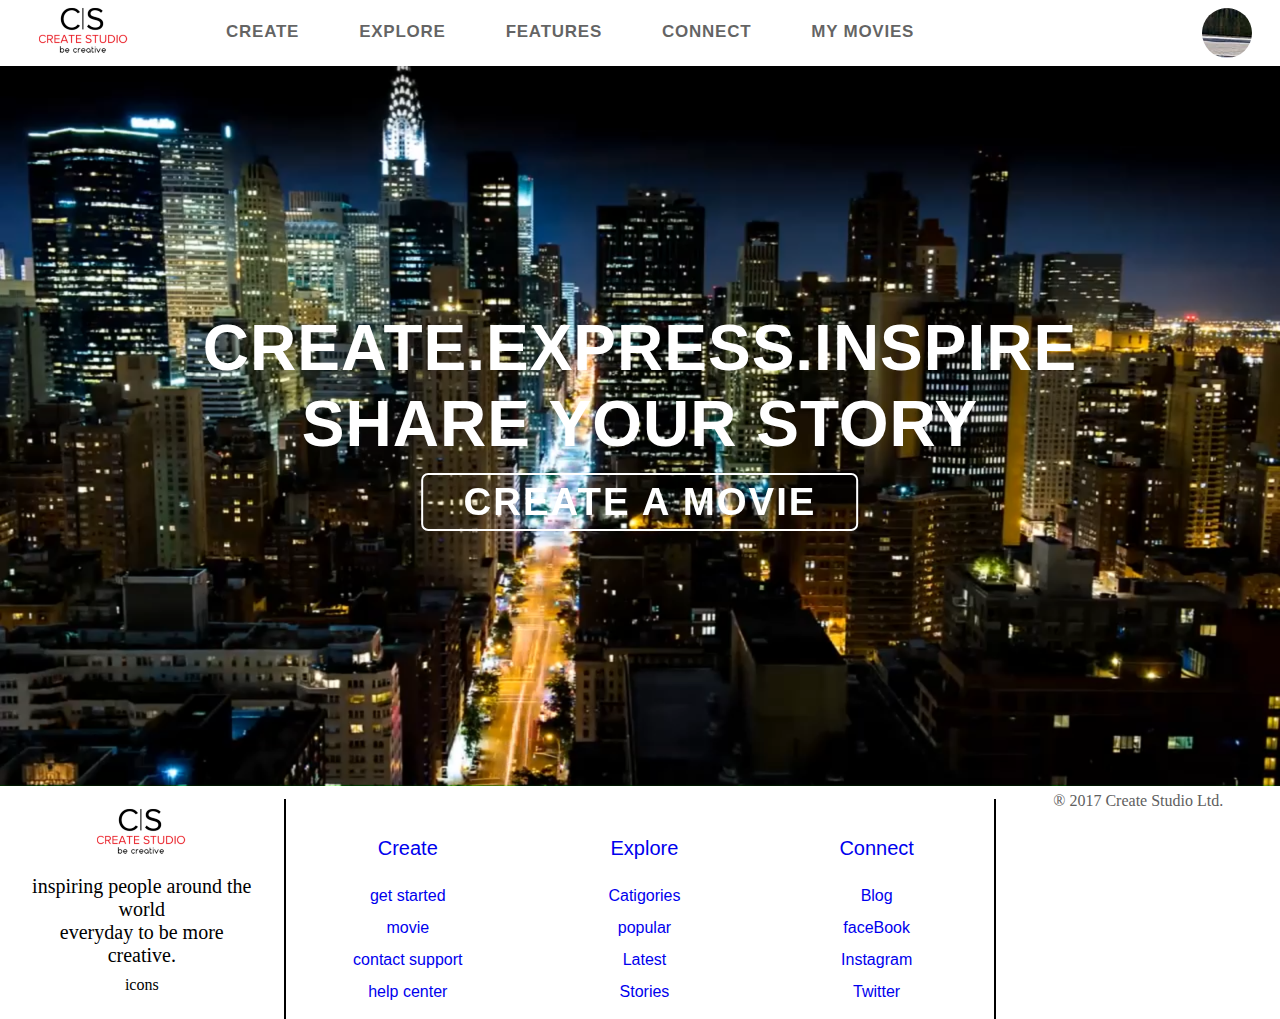
==== index.html @ ff5bbeac "seven" ====
<!DOCTYPE html>
<html lang="en">

<head>
    <meta charset="UTF-8">
    <meta name="viewport" content="width=device-width, initial-scale=1.0">
    <meta http-equiv="X-UA-Compatible" content="ie=edge">
    <link rel="stylesheet" type="text/css" href="include/style.css">
    <script src="https://ajax.googleapis.com/ajax/libs/jquery/3.2.1/jquery.min.js"></script>
    <title>Create Studio</title>
</head>

<body>
    <header>
        <nav class="top_nav">
            <div class="nav_wrapper">

                <section class="create_logo">
                    <a href="index.html">

                        <img src="images\logo_png.png" alt="" srcset="">
                    </a>



                </section>
                <ul class="main_menu">
                    <li>
                        <a href="create.html">Create</a>
                    </li>
                    <li>
                        <a href="explore.html">Explore</a>
                    </li>
                    <li>
                        <a href="#">Features</a>
                    </li>
                    <li>
                        <a href="#">Connect</a>
                    </li>
                    <li>
                        <a href="mymovies.html">My Movies</a>
                    </li>

                </ul>
                <section class="user">
                    <section class="user_profile">
                        <section></section>


                        <!-- <section class="hamburger">
                      
                                <ul>
                                        <li>
                                                <a href="#">Create</a>
                                            </li>
                                            <li>
                                                <a href="#">Explore</a>
                                            </li>
                                            <li>
                                                <a href="#">Features</a>
                                            </li>
                                            <li>
                                                <a href="#">Connect</a>
                                            </li>
                                            <li>
                                                <a href="#">My Movies</a>
                                            </li>
                                </ul>
                                
                                
                                </section>   
                            --></section>

                </section>


                <section id="hamburger">
                    <!--
                            A fake / hidden checkbox is used as click reciever,
                            so you can use the :checked selector on it.
                            -->
                    <input type="checkbox" />

                    <!--
                            Some spans to act as a hamburger.
                            
                            They are acting like a real hamburger,
                            not that McDonalds stuff.
                            -->
                    <span></span>
                    <span></span>
                    <span></span>

                    <!--
                            Too bad the menu has to be inside of the button
                            but hey, it's pure CSS magic.
                            -->
                    <ul id="hamburger_menu">
                        <li>
                            <a href="index.html">

                                <img src="images\logo_png.png" alt="" srcset="">
                            </a>
                        </li>
                        <li>
                            <a href="create.html">Create</a>
                        </li>
                        <li>
                            <a href="explore.html">Explore</a>
                        </li>
                        <li>
                            <a href="#">Features</a>
                        </li>
                        <li>
                            <a href="#">Connect</a>
                        </li>
                        <li>
                            <a href="mymovies.html">My Movies</a>
                        </li>
                    </ul>
                </section>
            </div>
        </nav>

    </header>

    <main>

        <section class="home_container">
            <!-- <img src="images/homepage.jpeg" style="opacity:0.9;"alt=""> -->


            <!-- <div style="position:relative;
            position: relative;
	        padding-bottom: 56.25%; /* 16:9 */
	        padding-top: 25px;
	        height: 0; ">
           
           -->
            <!-- this is sedon try
            <div id="muteYouTubeVideoPlayer"
            style=" display:block; position: absolute; top: 0;left: 0;width:100%;height:100%;" ></div>
            <script async src="https://www.youtube.com/iframe_api"></script> -->




            <div style="  position: absolute;
                top: 0;
                left: 0;
                 width:100%;
                 height:100%;
                 z-index:3;
                 background:rgba(0, 0, 0, 0);"></div>

            <div class="video-responsive">

        

                <video id="vid_vid" src="" autoplay loop muted poster="images/vid_poster.png"></video>
                

                <iframe id="vid_you" src=""
                    frameborder="0" gesture="media" allow="encrypted-media" allowfullscreen></iframe>
            </div>


            <div class="text_block">


                <div>
                    <h1>CREATE.EXPRESS.INSPIRE</h1>
                </div>
                <div>
                    <h3>SHARE YOUR STORY</h3>
                </div>
                <button class="fill">create a movie</button>
            </div>
        </section>
    </main>
    <footer>
        <section class="footer_f">
            <img src="images\logo_png.png" alt="">
            <p>
                inspiring people around the world
                <br> everyday to be more
                <br> creative.
            </p>
            <section>icons</section>
        </section>
        <section class="footer_s">



            <section>
                <ul>
                    <li>
                        <a href="create.html">Create</a>
                    </li>
                    <li>
                        <a href="#">get started</a>
                    </li>
                    <li>
                        <a href="#">movie</a>
                    </li>
                    <li>
                        <a href="#">contact support</a>
                    </li>
                    <li>
                        <a href="#">help center</a>
                    </li>
                </ul>
            </section>

            <section>
                <ul>
                    <li>
                        <a href="explore.html">Explore</a>
                    </li>
                    <li>
                        <a href="#">Catigories</a>
                    </li>
                    <li>
                        <a href="#">popular</a>
                    </li>
                    <li>
                        <a href="#">Latest</a>
                    </li>
                    <li>
                        <a href="#">Stories</a>
                    </li>
                </ul>
            </section>


            <section>
                <ul>
                    <li>
                        <a href="#">Connect</a>
                    </li>
                    <li>
                        <a href="#">Blog</a>
                    </li>
                    <li>
                        <a href="#">faceBook</a>
                    </li>
                    <li>
                        <a href="#">Instagram</a>
                    </li>
                    <li>
                        <a href="#">Twitter</a>
                    </li>
                </ul>
            </section>
        </section>
        <section class="footer_t">
            <div class="go_up"></div>
            <div>
                <p>® 2017 Create Studio Ltd.</p>
            </div>
        </section>
    </footer>

<script>
    var ios = /(iPad|iPhone|iPod)/g.test(navigator.userAgent);
    if (ios) {
        document.getElementById("vid_you").style.display="none";
      document.getElementById("vid_you").style.display="none";
     // document.getElementById("vid_vid").src="images/vidTrim.mp4";
    }
    else{
        document.getElementById("vid_vid").style.display="block";
        document.getElementById("vid_you").style.display="block";
        document.getElementById("vid_you").src="https://www.youtube.com/embed/ejX4OrNvqhE?rel=0&controls=0&showinfo=0&autoplay=1&loop=1&list=PLB18xrQgSkncvfC4H2NvLcooaqZBJzqn2&mute=1";
    }
    
    </script>

</body>

</html>
---- include/style.css ----
header,
main,
section,
footer,
article {
    display: block;
}

ul {
    list-style: none
}

* {
    margin: 0px;
    padding: 0px;
}

a {
    text-decoration: none;
}


/*main nav*/

.top_nav {
    background: #fff;
    box-sizing: border-box;
    max-height: 300px;
    width: 100%;
    margin-left: 0;
    padding: 0;
    margin-top: 0;
}

.create_logo {
    width: 130px;
    padding-right: 46px;
}

.main_menu li a {
    font-family: 'Trebuchet MS', 'Lucida Sans Unicode', 'Lucida Grande', 'Lucida Sans', Arial, sans-serif;
    color: rgba(49, 49, 49, 0.753);
    display: block;
    font-size: 17px;
    font-weight: 700;
    line-height: 54px;
    padding: 5px 30px;
    letter-spacing: 0.75px;
    display: inline-block;
    transition: 0.04s ease-in;
    text-transform: uppercase;
}

.main_menu li {
    transition: 0.04s ease-in;
}

.main_menu li:hover a {
    color: whitesmoke;
    text-transform: uppercase;
}

.main_menu li:hover {
    background: #383736;
}

.main_menu {
    display: flex;
    width: 75%;
}

.nav_wrapper {
    display: flex;
}

#hamburger {
    display: none;
    position: relative;
    top: 25px;
    right: 10px;
    z-index: 6;
    -webkit-user-select: none;
    user-select: none;
}

#hamburger input {
    display: block;
    width: 40px;
    height: 32px;
    position: absolute;
    top: -7px;
    right: -5px;
    cursor: pointer;
    opacity: 0;
    z-index: 7;
    -webkit-touch-callout: none;
}

#hamburger span {
    display: block;
    width: 33px;
    height: 4px;
    margin-bottom: 5px;
    position: relative;
    background: #696969;
    border-radius: 0px;
    z-index: 1;
    transform-origin: 4px 0px;
    transition: transform 0.5s cubic-bezier(0.77, 0.2, 0.05, 1.0), background 0.5s cubic-bezier(0.77, 0.2, 0.05, 1.0), opacity 0.55s ease;
}

#hamburger span:first-child {
    transform-origin: 0% 0%;
}

#hamburger span:nth-last-child(2) {
    transform-origin: 0% 100%;
}


/*hamburger animation*/

#hamburger input:checked~span {
    opacity: 1;
    transform: rotate(45deg) translate(-2px, -1px);
    background: #232323;
}

#hamburger input:checked~span:nth-last-child(3) {
    opacity: 0;
    transform: rotate(0deg) scale(0.2, 0.2);
}

#hamburger input:checked~span:nth-last-child(2) {
    transform: rotate(-45deg) translate(0, -1px);
}

#hamburger_menu {
    display: none;
    position: fixed;
    top: 0;
    right: 0;
    left: 0;
    bottom: 0px;
    padding-right: 50px;
    padding-top: 5px;
    background: #ffffff;
    transform-origin: 0% 0%;
    transform: translate(0, -1200%);
    transition: transform 0.5s cubic-bezier(0.77, 0.2, 0.05, 1.0);
}

#hamburger_menu li:not(:first-child) a {
    font-family: 'Trebuchet MS', 'Lucida Sans Unicode', 'Lucida Grande', 'Lucida Sans', Arial, sans-serif;
    color: rgba(49, 49, 49, 0.753);
    display: block;
    font-size: 17px;
    font-weight: 700;
    letter-spacing: 0.75px;
    display: inline-block;
    text-transform: uppercase;
    display: block;
    width: 100%;
    height: 100%;
    padding: 10px 5px;
    padding-left: 25px;
    border-bottom: 1px solid rgba(156, 156, 156, 0.425);
    overflow: auto;
}

#hamburger_menu li:not(:first-child):hover a {
    color: whitesmoke;
    text-transform: uppercase;
    background: #383736;
}

#hamburger input:checked~ul {
    transform: none;
}

@media only screen and (min-width: 960px) {
    .top_nav {
        height: 66px;
    }
    .top_nav .nav_wrapper {
        padding: 0 20px;
        height: 100%;
    }
}

@media only screen and (max-width: 1135px) {
    .main_menu li a {
        padding: 5px 20px;
    }
}

@media only screen and (max-width:959px) {
    .main_menu {
        display: none;
    }
    .user {
        display: none;
    }
    .user_profile {
        display: none;
    }
    .user_profile section:first-child {
        display: none;
    }
    #hamburger_menu {
        display: block;
    }
    #hamburger {
        display: block;
    }
    footer {
        flex-direction: column;
    }
    footer .footer_s {
        display: none
    }
}

@media only screen and (max-width:959px) and (min-width:500px) {
    .text_block h1,
    h3 {
        font-size: 15px;
        letter-spacing: 2px;
    }
    .text_block button {
        margin: 6px 4px;
        padding: 4px 4px;
        font-weight: 700;
        font-size: 12px;
        letter-spacing: 0px;
        border-radius: 3px;
    }
}

@media only screen and (max-width:499px) {
    .text_block h1,
    h3 {
        font-size: 12px;
        letter-spacing: 0px;
    }
    .text_block button {
        margin: 3px 2px;
        padding: 2px 2px;
        font-weight: 700;
        font-size: 10px;
        letter-spacing: 0px;
        border-radius: 2px;
    }
}

@media only screen and (max-width:410px) and (min-width:300px) {
    #explore_data .data_container li {
        width: 120px;
        height: 120px;
    }
}
@media only screen and (max-width:1784px)
{
    .wrapper .cat_wrapper button{display: block}
}
.user {
    height: 100%;
    display: block;
    padding: 0;
    box-sizing: border-box;
    flex: 1;
}

.user_profile {
    height: 100%;
    float: right;
    padding: 8px;
    width: 50px;
    height: 50px;
}

.user_profile section:first-child {
    height: 100%;
    background-image: url("../images/creat1.jpeg");
    background-repeat: no-repeat;
    background-position: right;
    border-radius: 50px;
}


/*-------------------------------main content-------------------------------------------------*/


/*index */

.home_container {
    width: 100%;
    text-align: center;
    position: relative;
}

.home_container img {
    width: 100%;
}

.text_block {
    position: absolute;
    bottom: 50%;
    right: 50%;
    transform: translate(50%, 50%);
    z-index: 4;
    color: white;
    display: flex;
    flex-direction: column;
    align-items: center;
    padding: 10px;
    border-radius: 50px;
}

.text_block img {
    width: 100%;
}

.text_block h1,
h3 {
    font-family: 'Gill Sans', 'Gill Sans MT', Calibri, 'Trebuchet MS', sans-serif;
    letter-spacing: 1px;
    color: #ffffff;
    padding-bottom: 2px;
    font-size: 5vw;
}

.text_block button {
    position: relative;
    display: block;
    height: 40%;
    width: 50%;
    margin: 10px 7px;
    padding: 5px 5px;
    font-weight: 700;
    font-size: 3vw;
    letter-spacing: 2px;
    color: #ffffff;
    border: 2px #ffffff solid;
    border-radius: 7px;
    text-transform: uppercase;
    outline: 0;
    overflow: hidden;
    background: none;
    z-index: 4;
    cursor: pointer;
    transition: 0.2s ease-in;
}

.fill:hover {
    color: whitesmoke;
    background: #383736;
    border-color: #383736;
}

.fill:before {
    content: "";
    position: absolute;
    background: #2c2b2b;
    bottom: 0;
    left: 0;
    right: 0;
    top: 100%;
    z-index: -1;
    transition: top 0.18s ease-in;
}

.fill:hover:before {
    top: 0;
}

.video-responsive {
    overflow: hidden;
    padding-bottom: 56.25%;
    position: relative;
    height: 0;
}

.video-responsive iframe,
video {
    left: 0;
    top: 0;
    height: 100%;
    width: 100%;
    position: absolute;
}


/*explore*/

.wrapper {
    margin: 0 auto;
    max-width: 100%;
    margin-top: 2%;
    padding: 0 8% 0 8%;
    text-align: center;
}



.cat_container::-webkit-scrollbar { 
    display: none;  
}
.wrapper h1 {
    padding: 2%;
    font-size: 2vh;
    font-family: 'Gill Sans', 'Gill Sans MT', Calibri, 'Trebuchet MS', sans-serif;
    color: #808080;
    text-align: center;
}

.cat_container {
   
    display: inline-block;
    
    max-width: 100%;
    text-align: center;
   
    white-space: nowrap;
   /* min-width: min-content;*/
    
    overflow:  auto;
    margin: 0 auto;
}
.cat_container div {
    background: rebeccapurple;
    width: 160px;
    height: 160px;
    margin-bottom: 10px;
    border-left: 2px solid whitesmoke;
    display:inline-block;
}

.cat_wrapper{display: flex;}
.cat_wrapper button{
    border: 0px solid #2c2b2b;
    border-radius: 0 0 0 0px;
    height: 160px;
    max-width: 100px;
    padding: 10px;
    font-size: 30px;
    font-weight: 700px;
    color: whitesmoke;
    background: #000000;
    display: none;
    
}


   









#explore_data {
    max-width: 100%;
    text-align: center
}

#explore_data h1 {
    padding: 2%;
    font-size: 2vh;
    font-family: 'Gill Sans', 'Gill Sans MT', Calibri, 'Trebuchet MS', sans-serif;
    color: #808080
}

.data_container {
    display: flex;
    justify-content: space-around;
    flex-wrap: wrap;
}

.data_container li {
    background: rebeccapurple;
    width: 160px;
    height: 160px;
    margin-bottom: 10px;
}

/*--------------------footer-------------------------------------------------------------*/

footer {
    display: flex;
    width: 100%;
    max-height: 500px;
}

.footer_f {
    flex: 2;
    display: flex;
    flex-direction: column;
    align-items: center;
    margin-top: 0.5%;
}

.footer_f img {
    display: block;
    padding: 3% 3% 0px 3%;
}

.footer_f p {
    font-size: 20px;
    padding: 3%;
    text-align: center;
}

.footer_s {
    flex: 5;
    border-left: 2px solid black;
    border-right: 2px solid black;
    display: flex;
    align-items: center;
    justify-content: space-around;
    font-family: Arial, Helvetica, sans-serif;
    height: 220px;
    margin-top: 1%;
}

.footer_s ul {
    display: flex;
    flex-direction: column;
    align-items: center;
    justify-content: space-around;
}

.footer_s ul li {
    padding: 7px;
}

.footer_s ul li:first-child {
    padding: 20px;
    font-size: 20px;
}

.footer_s ul li:last-child {
    padding-bottom: 0.1%;
}

.footer_t {
    flex: 2;
    margin-top: 0.5%;
    color: #606060;
    text-align: center;
}
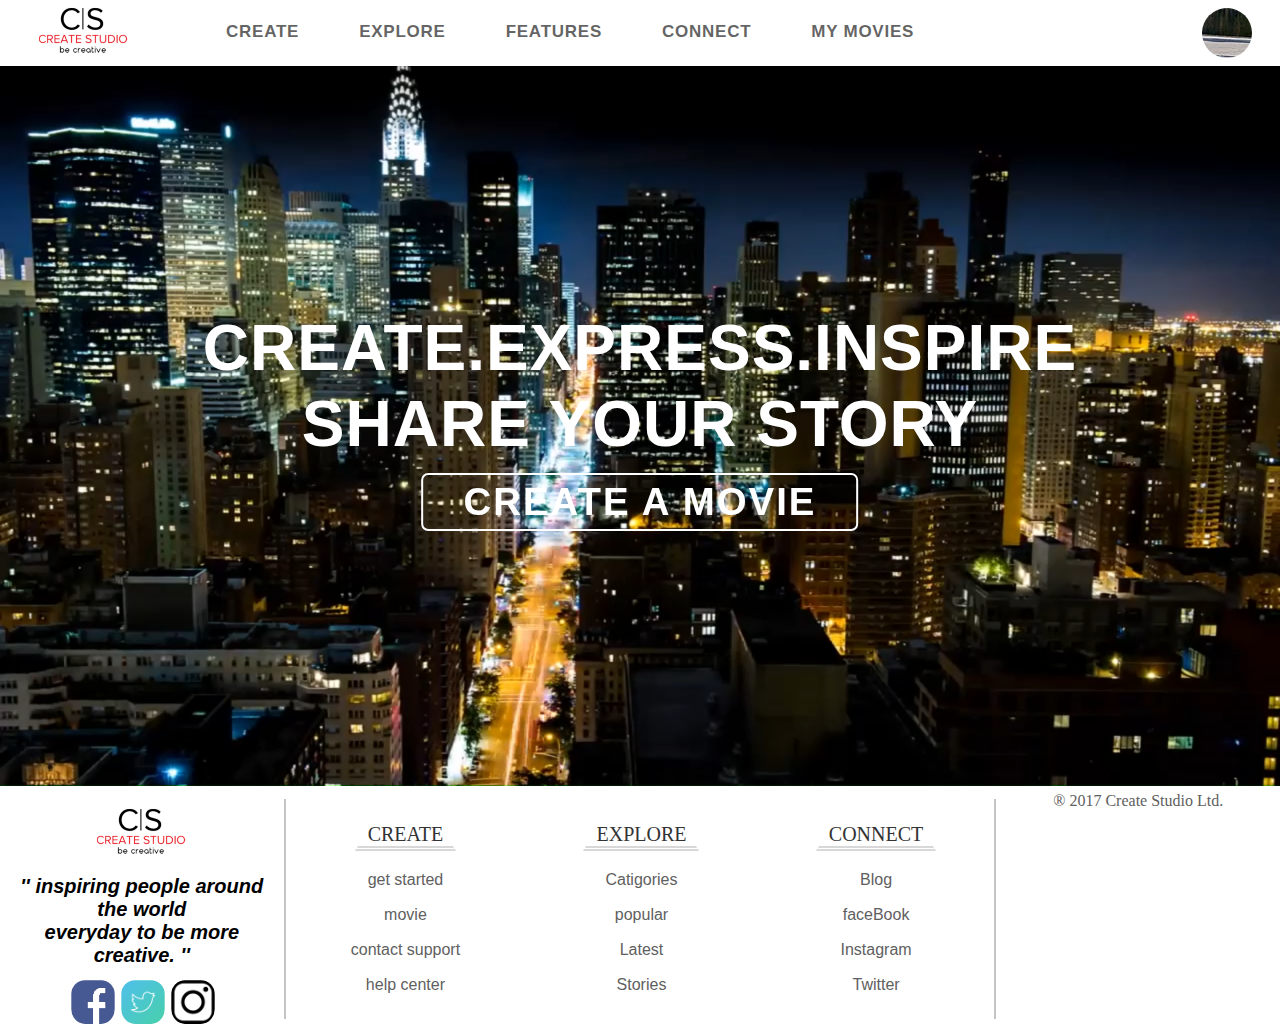
==== commit c9fff248: "11" ====
--- a/index.html
+++ b/index.html
@@ -186,7 +186,14 @@
                 <br> everyday to be more
                 <br> creative.
             </p>
-            <section>icons</section>
+            <section class="icons">
+                <div> <a href="#"> <img src="images/facebook_icon1.png" alt=""></a> </div>
+                <div> <a href="#"> <img src="images/twitter_icon.png" alt=""></a></div> 
+                 <div><a href="#"> <img src="images/instagram_icon.png" alt=""></a></div>
+              
+              
+        
+            </section>
         </section>
         <section class="footer_s">
 
--- a/include/style.css
+++ b/include/style.css
@@ -251,18 +251,22 @@
         letter-spacing: 0px;
         border-radius: 2px;
     }
-}
-
-@media only screen and (max-width:410px) and (min-width:300px) {
-    #explore_data .data_container li {
-        width: 120px;
-        height: 120px;
-    }
-}
-@media only screen and (max-width:1784px)
-{
-    .wrapper .cat_wrapper button{display: block}
-}
+   #explore_data #data_container li {
+     width: 49%;
+     height:44vw ;
+    }
+}
+
+@media only screen and (max-width:413px) and (min-width:300px) {
+   
+}
+
+@media only screen and (max-width:1784px) {
+    .wrapper .cat_wrapper button {
+        display: block
+    }
+}
+
 .user {
     height: 100%;
     display: block;
@@ -328,7 +332,10 @@
     color: #ffffff;
     padding-bottom: 2px;
     font-size: 5vw;
-}
+
+   
+}
+
 
 .text_block button {
     position: relative;
@@ -397,15 +404,14 @@
     margin: 0 auto;
     max-width: 100%;
     margin-top: 2%;
-    padding: 0 8% 0 8%;
-    text-align: center;
-}
-
-
-
-.cat_container::-webkit-scrollbar { 
-    display: none;  
-}
+    padding: 0 5% 0 5%;
+    text-align: center;
+}
+
+.cat_container::-webkit-scrollbar {
+    display: none;
+}
+
 .wrapper h1 {
     padding: 2%;
     font-size: 2vh;
@@ -415,29 +421,58 @@
 }
 
 .cat_container {
-   
-    display: inline-block;
-    
+    display: flex;
     max-width: 100%;
     text-align: center;
-   
     white-space: nowrap;
-   /* min-width: min-content;*/
-    
-    overflow:  auto;
+    /* min-width: min-content;*/
+    overflow: auto;
     margin: 0 auto;
 }
+
 .cat_container div {
     background: rebeccapurple;
     width: 160px;
     height: 160px;
     margin-bottom: 10px;
     border-left: 2px solid whitesmoke;
-    display:inline-block;
-}
-
-.cat_wrapper{display: flex;}
-.cat_wrapper button{
+    flex-shrink: 0;
+    position: relative;
+}
+.cat_container div img {
+    width: 100%;
+    height: 100%;
+   
+   
+}
+.cat_container div div {
+
+   position: absolute;
+   top: 0; right: 0;
+   bottom: 0; left: 0;
+   width: 100%;
+   height: 100%;
+   
+   background-color: rgba(0, 0, 0, 0.568);
+display: flex;
+flex-direction:row;
+align-items: center;
+
+
+}
+.cat_container div div h1{
+    color: white;
+    margin: 0 auto;
+    font-size: 100%;
+    text-transform: uppercase;
+   
+}
+
+.cat_wrapper {
+    display: flex;
+}
+
+.cat_wrapper button {
     border: 0px solid #2c2b2b;
     border-radius: 0 0 0 0px;
     height: 160px;
@@ -451,17 +486,6 @@
     
 }
 
-
-   
-
-
-
-
-
-
-
-
-
 #explore_data {
     max-width: 100%;
     text-align: center
@@ -471,21 +495,475 @@
     padding: 2%;
     font-size: 2vh;
     font-family: 'Gill Sans', 'Gill Sans MT', Calibri, 'Trebuchet MS', sans-serif;
-    color: #808080
-}
-
-.data_container {
+    color: #808080;
+}
+
+#data_container {
     display: flex;
     justify-content: space-around;
     flex-wrap: wrap;
 }
 
-.data_container li {
+#data_container li {
+  /*  background-image: url("../images/photos.jpg");
+    background-repeat:no-repeat;
+    background-size: cover;
+    background-position:center;*/
+    width:24%;
+    height: 15vw;
+    margin-bottom: 10px;
+    position: relative;
+}
+
+#data_container li div {
+    position: absolute;
+    top: 0;
+    bottom: 0;
+    left: 0;
+    right: 0;
+    height: 100%;
+    width: 100%;
+    opacity: 1;
+    transition: .5s ease;
+    background-color: rgb(0, 0, 0);
+  }
+  #data_container li div img{
+      width: 100%;
+      height: 100%;
+
+  }
+  #data_container li:hover div img {
+    opacity: 0.5;
+}
+/*create*/
+
+  .create_imgData{
+      display: flex;
+      flex-direction: column;
+      align-items: center;
+  }
+  .clear {
+    clear: both;
+  }
+  
+  .container {
+    margin: 0 0;
+  }
+  .container h2{
+    color: rgb(99, 99, 99);
+    font-size: 1.6vw;
+    line-height: 60px;
+    text-align: center;
+    font-family: 'Gill Sans', 'Gill Sans MT', Calibri, 'Trebuchet MS', sans-serif;
+    padding-bottom: 2%;
+  }
+  section.clear.content {
+    padding: 0;
+  }
+  section.clear.parallax {
+    height: 850px;
+    background-position:50% 50% ;
+    background-repeat: no-repeat;
+    background-attachment: fixed;
+    background-size: cover;
+  }
+  section.clear.parallax h1 {
+    color: rgb(255, 255, 255);
+    font-size: 4vw;
+    padding-top: 10%;
+    
+    font-weight: 500;
+    text-align: center;
+    text-transform: uppercase;
+    letter-spacing: 0.1em;
+    text-shadow: 0 0 10px rgb(0, 0, 0);
+  }
+  .create_imgData h1:after{
+    display: inline-block;
+    content: "";
+    border-top: 0.2vw solid black;
+    border-bottom: 0.2vw solid black;
+    width: 10vw;
+    height: 1vw;
+    align-content: center;
+    margin: 0 0.4vw;
+    transform: translateY(-0.5vw);
+  }
+.create_imgData h1:before  {
+  
+    display: inline-block;
+    content: "";
+    border-top: 0.2vw solid black;
+    border-bottom: 0.2vw solid black;
+    width: 10vw;
+    height: 1vw;
+    align-content: center;
+    margin: 0 0.4vw;
+    transform: translateY(-0.5vw);
+}
+  section.clear.parallax button {
+    
+    position: relative;
+    display: block;
+    height: 40%;
+    width: 15%;
+    margin: 10px 7px;
+    padding: 5px 5px;
+    font-weight: 700;
+    font-size: 1vw;
+    letter-spacing: 2px;
+    color: #ffffff;
+    border:2px #0c59cf solid;
+    border-radius: 7px;
+    text-transform: uppercase;
+    outline: 0;
+    overflow: hidden;
+    background: #0c59cf;
+    z-index: 4;
+    cursor: pointer;
+
+  }
+  section.clear.parallax input {
+    
+    display: block;
+    height: 40%;
+    width: 25%;
+    margin: 10px 7px;
+    padding: 5px 5px;
+    font-weight: 600;
+    font-size: 1.7vw;
+
+  
+    border:2px #7c7c7c solid;
+    border-radius: 4px;
+    
+
+
+  }
+  section.clear.parallax h2 {
+    color: rgb(255, 255, 255);
+    font-size: 2vw;
+    line-height: 60px;
+    font-weight: 700;
+    text-align: center;
+    text-transform: uppercase;
+    letter-spacing: 0.1em;
+    text-shadow: 0 0 10px rgb(0, 0, 0);
+  }
+ .parallax-1 {
+    background-image: url("../images/photos.jpg");
+  }
+  section.clear.parallax-2 {
+    background-image: url("../images/theme.jpg");
+  }
+  section.clear.parallax-3 {
+    background-image: url("../images/soundtrack.jpg");
+  }
+  section.clear.parallax-4 {
+    background-image: url("../images/studio.jpg");
+ 
+  }
+  /* @media all and (min-width: 600px) {
+    section.clear h2 {
+      font-size: 42px;
+    }
+    section.clear p {
+      font-size: 20px;
+    }
+    section.clear.parallax h1 {
+      font-size: 20px;
+    }
+  }
+  @media all and (min-width: 960px) {
+    section.clear.parallax h1 {
+      font-size: 160px;
+    }
+  } */
+
+
+/*  light box*/
+
+
+.modal {
+    display: none;
+    position: fixed;
+    z-index: 6;
+    padding-top: 100px;
+    left: 0;
+    top: 0;
+    width: 100%;
+    height: 100%;
+    overflow: auto;
+    background-color: rgba(0, 0, 0, 0.91);
+  }
+
+  .modal_content {
+    position: relative;
+    background-color: #fefefe;
+    margin: auto;
+    padding: 0;
+    width: 90%;
+    max-width: 1200px;
+    height: 80%;
+    max-height: 1000px;
+    display: flex;
+    
+  }
+
+ 
+  .content_holder{
+      flex:2;
+      display: flex;
+      flex-direction: column;
+      align-items: center;
+  }
+  .content_holder section{
+      width: 95%;
+  }
+  .content_holder section:nth-child(1){
+      flex: 1;
+     
+      border-bottom: 1px solid #d4d4d4;
+
+  }
+  .content_holder section:nth-child(2){
+    flex: 7;
+    
+    overflow-y: scroll;
+    border-bottom: 1px solid #d4d4d4;
+}
+.content_holder section:nth-child(3){
+    flex: 1;
+    background: rgb(255, 255, 255);
+    border-bottom: 1px solid #d4d4d4;
+    
+}
+.content_holder section:nth-child(4){
+    flex: 0.5;
+    background: rgb(255, 255, 255);
+    display: flex;
+    flex-direction: row;
+    align-items: center;
+}
+
+.content_holder section:nth-child(4) input{
+  border: 0px solid transparent;
+height: 90%;
+width: 80%;
+margin-left:3px;
+
+outline: transparent;
+
+}
+
+  .img_holder{
+      flex:4;
+      background: black;
+  display: flex;
+  flex-direction: row;
+  align-items: center;
+  }
+  .img_holder img{
+      display: block;
+    
+      width: 100%;
+
+     
+  }
+  /* The Close Button */
+  .close {
+    color: white;
+    position: absolute;
+    top: 5px;
+    right: 5px;
+    font-size: 3vw;
+    font-weight: bold;
+    line-height: 0.5;
+  }
+  
+  .close:hover,
+  .close:focus {
+    color: tomato;
+    text-decoration: none;
+    cursor: pointer;
+  }
+
+
+
+
+
+
+
+
+  .prev,
+  .next {
+    cursor: pointer;
+    position: absolute;
+    top: 50%;
+    width: auto;
+    padding: 2%;
+    margin-top: -50px;
+    color: rgb(0, 0, 0);
+    font-weight: 700;
+    font-size: 1.2vw;
+    border-radius:3px 0 0 3px;
+    user-select: none;
+    -webkit-user-select: none;
+    background-color: rgba(255, 255, 255, 0.63);
+    right: 100%;
+  }
+
+  .next {
+    left: 100%;
+    border-radius:  0 3px 3px 0 ;
+  }
+  
+.next:hover,.prev:hover{
+background: #fff;
+}
+ 
+  
+  
+
+
+
+
+
+
+
+
+
+
+
+
+
+/*create*/
+
+
+.create_wrapper {
+    margin: 0 auto;
+    max-width: 100%;
+    padding: 0 5% 0 5%;
+    text-align: center;
+    margin-bottom: 2%;
+}
+
+.create_container::-webkit-scrollbar {
+    display: none;
+}
+
+.create_wrapper h1 {
+    padding: 2%;
+    font-size: 4vh;
+    font-family: 'Gill Sans', 'Gill Sans MT', Calibri, 'Trebuchet MS', sans-serif;
+    color: #141414;
+    text-align: center;
+}
+
+.create_container {
+    display: flex;
+    max-width: 100%;
+    text-align: center;
+    white-space: nowrap;
+    /* min-width: min-content;*/
+    overflow: auto;
+    margin: 0 auto;
+}
+
+.create_container div {
     background: rebeccapurple;
     width: 160px;
     height: 160px;
     margin-bottom: 10px;
-}
+    border-left: 2px solid whitesmoke;
+    flex-shrink: 0;
+    position: relative;
+}
+.create_container div img {
+    width: 100%;
+    height: 100%;
+   
+   
+}
+.create_container div div {
+
+   position: absolute;
+   top: 0; right: 0;
+   bottom: 0; left: 0;
+   width: 100%;
+   height: 100%;
+   
+   background-color: rgba(0, 0, 0, 0.568);
+display: flex;
+
+flex-direction:row;
+align-items: center;
+
+
+}
+.create_container div div h1{
+    color: white;
+    margin: 0 auto;
+    font-size: 100%;
+    text-transform: uppercase;
+   
+}
+
+.create_data_wrapper {
+    display: flex;
+}
+
+.create_data_wrapper button {
+    border: 0px solid #2c2b2b;
+    border-radius: 0 0 0 0px;
+    height: 160px;
+    max-width: 100px;
+    padding: 10px;
+    font-size: 30px;
+    font-weight: 700px;
+    color: whitesmoke;
+    background: #000000;
+    display: none;
+    
+}
+
+
+
+.steps_wrapper{
+    padding:3% 40% 1% 40% ;
+    display: flex;
+    flex-direction: row;
+
+    justify-content: space-around;
+    margin: 0 auto;
+    
+    
+}
+.steps_wrapper div img{
+    display: block;
+    width: 80%;
+    height: 80%;
+    margin-right: 1%;
+}
+.steps_wrapper div{
+    flex: 1;
+    border-bottom: 10px double #cfcfcf;
+    
+}
+
+
+
+
+
+
+
+
+
+
+
+
+
+
 
 /*--------------------footer-------------------------------------------------------------*/
 
@@ -512,18 +990,25 @@
     font-size: 20px;
     padding: 3%;
     text-align: center;
+    font-family: Arial, Helvetica, sans-serif;
+    font-weight: 600;
+    font-style: italic;
+}
+.footer_f p:before,.footer_f p:after{
+    content: "''";
 }
 
 .footer_s {
     flex: 5;
-    border-left: 2px solid black;
-    border-right: 2px solid black;
+    border-left: 2px solid rgb(196, 196, 196);
+    border-right: 2px solid  rgb(196, 196, 196);
     display: flex;
     align-items: center;
     justify-content: space-around;
     font-family: Arial, Helvetica, sans-serif;
     height: 220px;
     margin-top: 1%;
+    margin-bottom: 1%;
 }
 
 .footer_s ul {
@@ -535,11 +1020,35 @@
 
 .footer_s ul li {
     padding: 7px;
-}
-
+    font-family: 'Trebuchet MS', 'Lucida Sans Unicode', 'Lucida Grande', 'Lucida Sans', Arial, sans-serif;
+    border-bottom:  3px solid transparent;
+}
+.footer_s ul li a{
+  color: #606060;
+}
+.footer_s ul li:not(:first-child):hover{
+    border-bottom:  3px solid #141414;
+}
+
+.footer_s ul li:first-child:hover{
+    border:  3px solid #6b6b6b;
+    border-bottom: 5px double #8080804f;
+}
 .footer_s ul li:first-child {
-    padding: 20px;
+    padding: 0px 10px 0px 10px;
     font-size: 20px;
+    text-transform: uppercase;
+    border:  3px solid transparent;
+    border-bottom: 5px double #8080804f;
+  font-family: Arial black;
+  color: #2c2b2b;
+}
+.footer_s ul li:first-child a{
+
+  color: #333333;
+}
+.footer_s ul li:nth-child(2){
+    padding-top: 20px;
 }
 
 .footer_s ul li:last-child {
@@ -551,4 +1060,21 @@
     margin-top: 0.5%;
     color: #606060;
     text-align: center;
-}+}
+
+.icons{
+    display: flex;
+    align-items: center;
+    justify-content: space-between;
+}
+.icons div{
+    padding: 2%;
+    border-radius: 15px;
+}
+.icons div a img{
+    display: block;
+    border-radius: 15px;
+    width: 100%;
+    height: 100%;
+
+}
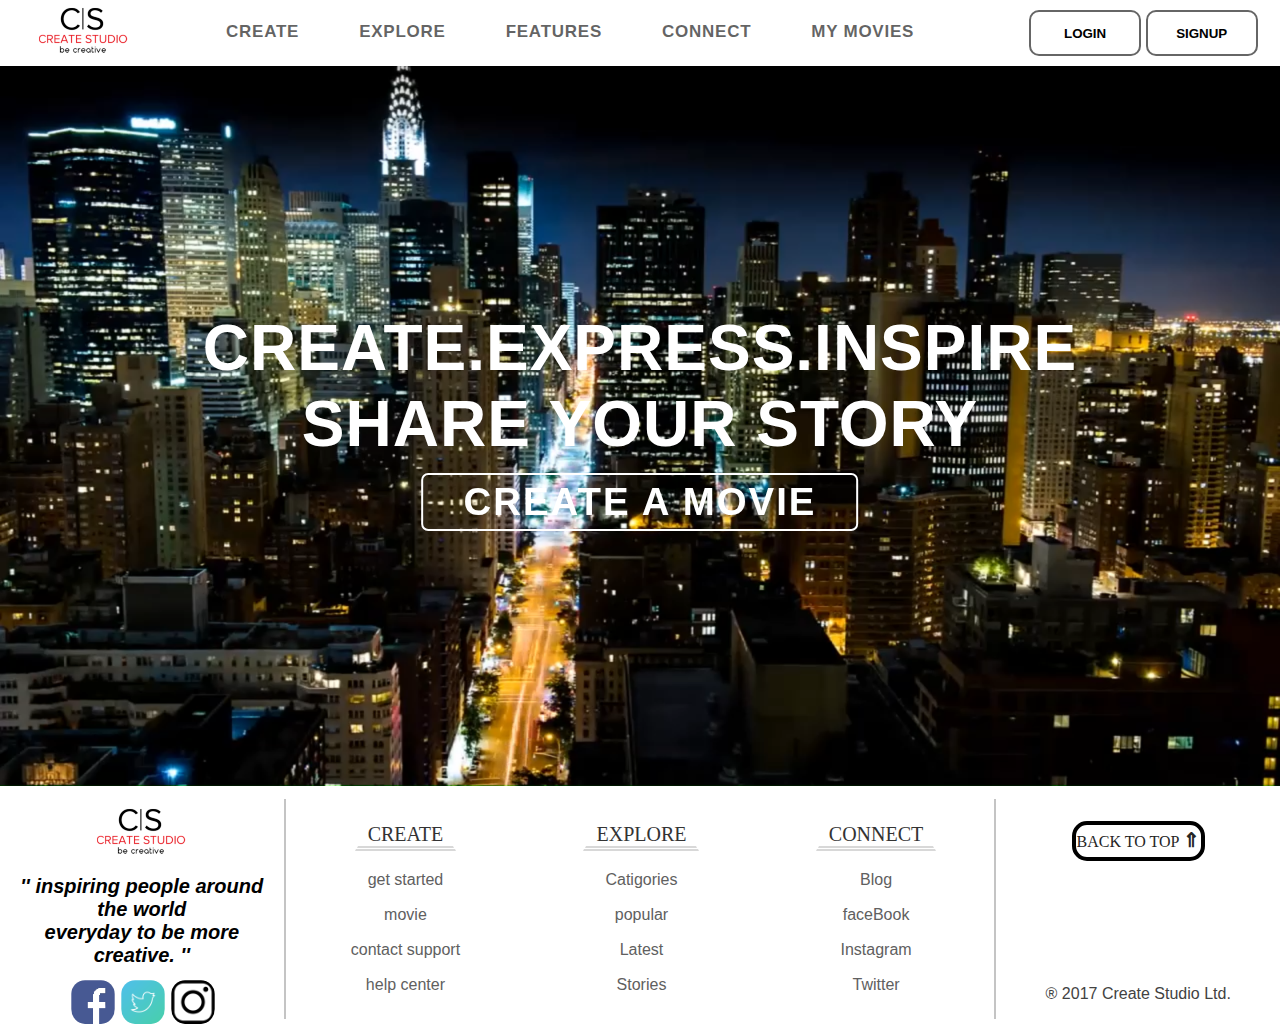
==== commit 4e1078a6: "12" ====
--- a/index.html
+++ b/index.html
@@ -44,32 +44,11 @@
                 </ul>
                 <section class="user">
                     <section class="user_profile">
-                        <section></section>
-
-
-                        <!-- <section class="hamburger">
-                      
-                                <ul>
-                                        <li>
-                                                <a href="#">Create</a>
-                                            </li>
-                                            <li>
-                                                <a href="#">Explore</a>
-                                            </li>
-                                            <li>
-                                                <a href="#">Features</a>
-                                            </li>
-                                            <li>
-                                                <a href="#">Connect</a>
-                                            </li>
-                                            <li>
-                                                <a href="#">My Movies</a>
-                                            </li>
-                                </ul>
-                                
-                                
-                                </section>   
-                            --></section>
+                        <button >LOGIN</button>
+                        <button>SIGNUP</button>
+
+
+                    </section>
 
                 </section>
 
@@ -261,7 +240,10 @@
             </section>
         </section>
         <section class="footer_t">
-            <div class="go_up"></div>
+            <div class="go_up">
+                <a href="#" id="back-to-top" title="Back to top"> Back TO Top <span>&uArr;</span></a>
+
+            </div>
             <div>
                 <p>® 2017 Create Studio Ltd.</p>
             </div>
--- a/include/style.css
+++ b/include/style.css
@@ -57,7 +57,7 @@
 
 .main_menu li:hover a {
     color: whitesmoke;
-    text-transform: uppercase;
+   
 }
 
 .main_menu li:hover {
@@ -66,7 +66,7 @@
 
 .main_menu {
     display: flex;
-    width: 75%;
+    width: 67%;
 }
 
 .nav_wrapper {
@@ -204,7 +204,7 @@
     .user_profile {
         display: none;
     }
-    .user_profile section:first-child {
+    .user_profile button{
         display: none;
     }
     #hamburger_menu {
@@ -273,22 +273,31 @@
     padding: 0;
     box-sizing: border-box;
     flex: 1;
+  
 }
 
 .user_profile {
     height: 100%;
-    float: right;
-    padding: 8px;
-    width: 50px;
-    height: 50px;
-}
-
-.user_profile section:first-child {
-    height: 100%;
-    background-image: url("../images/creat1.jpeg");
-    background-repeat: no-repeat;
-    background-position: right;
-    border-radius: 50px;
+    display: flex;
+    align-items: flex-end;
+    justify-content: space-around;
+    
+
+    
+}
+
+.user_profile button{ 
+    margin: auto;
+   min-width: 48%;
+    height: 70%;
+text-transform: uppercase;
+font-weight: 600;
+padding: 0px 5px 0px 5px;;
+   border: 2px solid rgb(102, 102, 102);
+   border-radius: 10px;
+   background: white;
+   color: rgb(0, 0, 0);
+ 
 }
 
 
@@ -473,17 +482,23 @@
 }
 
 .cat_wrapper button {
-    border: 0px solid #2c2b2b;
+    border: 4px solid  rgb(22, 22, 22);
     border-radius: 0 0 0 0px;
     height: 160px;
     max-width: 100px;
     padding: 10px;
     font-size: 30px;
-    font-weight: 700px;
+    font-weight: 900;
+    color: rgb(22, 22, 22);
+    background: #ffffff;
+    display: none;
+    -webkit-transition-duration: 0.4s; /* Safari */
+    transition-duration: 0.4s;
+    cursor: pointer;
+}
+.cat_wrapper button:hover{
+    background-color: rgb(22, 22, 22);
     color: whitesmoke;
-    background: #000000;
-    display: none;
-    
 }
 
 #explore_data {
@@ -1060,8 +1075,19 @@
     margin-top: 0.5%;
     color: #606060;
     text-align: center;
-}
-
+    display: flex;
+    flex-direction: column;
+    justify-content: space-between;
+}
+.footer_t div:not(:first-child){
+    padding: 0 6% 10% 6%;
+    font-family: 'Franklin Gothic Medium', 'Arial Narrow', Arial, sans-serif;
+    font-weight: 300;
+    color: #424242;
+}
+.footer_t div:first-child{
+    padding: 10% 6% 6% 6%;
+}
 .icons{
     display: flex;
     align-items: center;
@@ -1078,3 +1104,31 @@
     height: 100%;
 
 }
+
+
+
+#back-to-top {
+   display: block;
+   border: 4px solid black;
+    width: 50%;
+    text-align: center;
+    line-height: 30px;
+    background: transparent;
+    color: rgb(37, 37, 37);
+    cursor: pointer;
+    border-radius: 15px;
+    text-decoration: none;
+    transition: opacity 0.2s ease-out;
+    margin: 0 auto;
+    text-transform: uppercase;
+    font-family: arial black;
+    
+}
+#back-to-top span{
+font-size: 20px;
+font-weight: 900;
+}
+#back-to-top:hover {
+    background: #000000c2;
+    color: whitesmoke;
+}
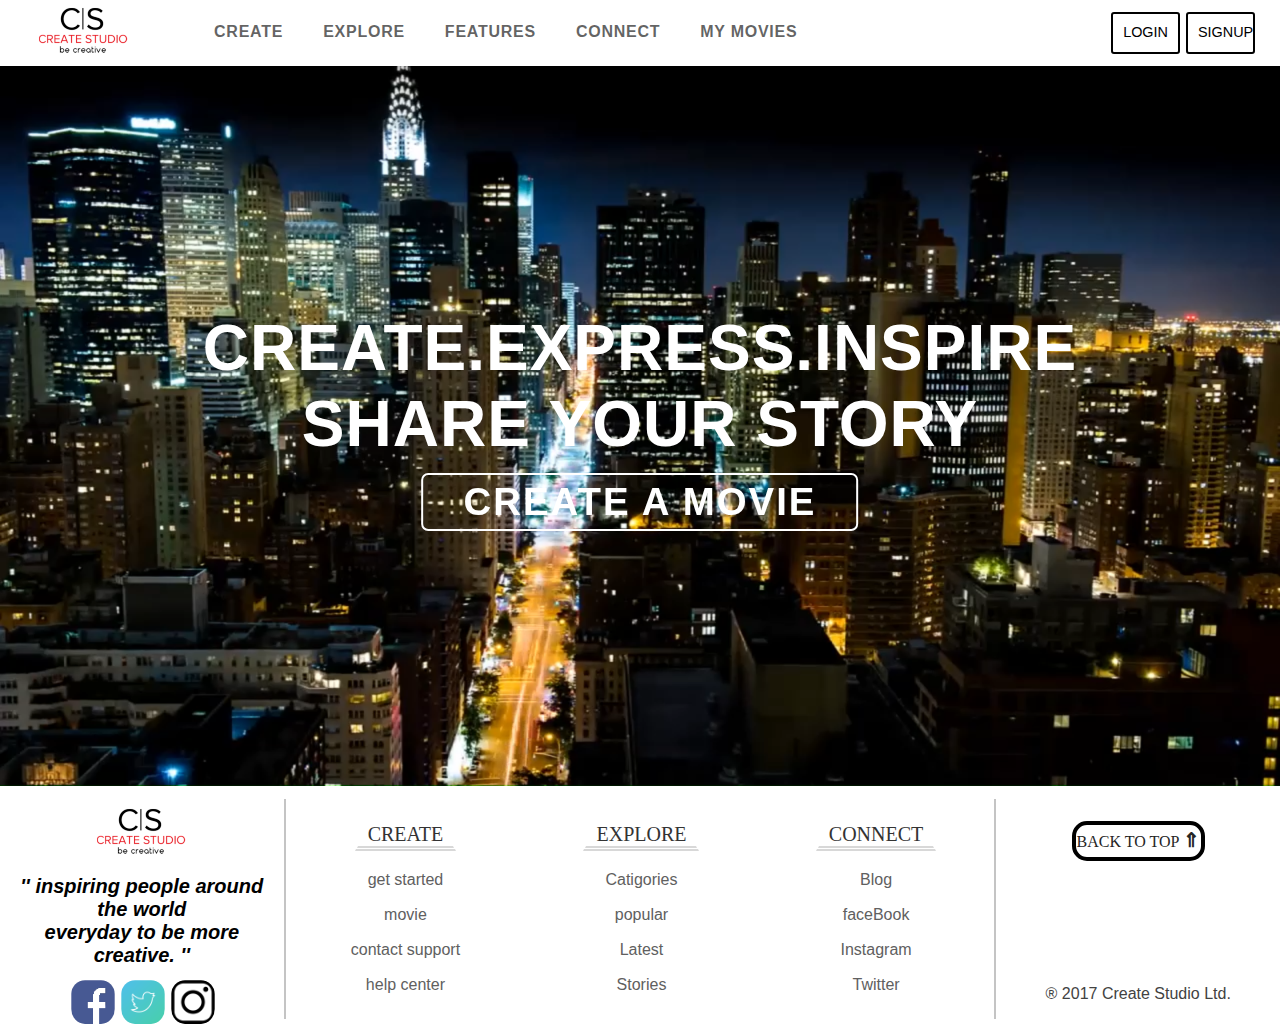
==== commit 9e9d39ac: "12" ====
--- a/index.html
+++ b/index.html
@@ -44,10 +44,8 @@
                 </ul>
                 <section class="user">
                     <section class="user_profile">
-                        <button >LOGIN</button>
-                        <button>SIGNUP</button>
-
-
+                        <a href="#">LOGIN</a>
+                        <a href="signup.html">SIGNUP</a>
                     </section>
 
                 </section>
--- a/include/style.css
+++ b/include/style.css
@@ -41,10 +41,10 @@
     font-family: 'Trebuchet MS', 'Lucida Sans Unicode', 'Lucida Grande', 'Lucida Sans', Arial, sans-serif;
     color: rgba(49, 49, 49, 0.753);
     display: block;
-    font-size: 17px;
+    font-size: 16px;
     font-weight: 700;
     line-height: 54px;
-    padding: 5px 30px;
+    padding: 5px 20px;
     letter-spacing: 0.75px;
     display: inline-block;
     transition: 0.04s ease-in;
@@ -66,7 +66,7 @@
 
 .main_menu {
     display: flex;
-    width: 67%;
+    width: 75%;
 }
 
 .nav_wrapper {
@@ -204,8 +204,9 @@
     .user_profile {
         display: none;
     }
-    .user_profile button{
+    .user .user_profile a{
         display: none;
+       
     }
     #hamburger_menu {
         display: block;
@@ -285,21 +286,68 @@
 
     
 }
-
+/*
 .user_profile button{ 
     margin: auto;
    min-width: 48%;
     height: 70%;
-text-transform: uppercase;
-font-weight: 600;
+
 padding: 0px 5px 0px 5px;;
    border: 2px solid rgb(102, 102, 102);
    border-radius: 10px;
    background: white;
-   color: rgb(0, 0, 0);
+   
+   transition: background 0.3s;
+  text-align: center;
  
 }
-
+.user_profile button a{
+    display: flex;
+    flex-direction: column;
+    justify-content: center;
+    width: 100%;
+    height: 100%;
+    text-transform: uppercase;
+    font-weight: 600;
+    color: rgb(0, 0, 0);
+}
+.user_profile button:hover{
+    
+    background: #383736;
+    border-color: #383736;
+}
+.user_profile button:hover a{
+    color: whitesmoke;
+}*/
+.user_profile a{
+    font-family: "Lato", "Lucida Grande", "Lucida Sans Unicode", Tahoma, Sans-Serif;
+    -webkit-appearance: none;
+    font-size: 0.9rem;
+    text-shadow: none;
+    line-height: 1.2;
+    display: inline-block;
+    outline: 0;
+    padding: 10px 10px;
+    margin: 0 10px 0 0;
+    position: relative;
+    border-radius: 3px;
+    border: 2px solid black;
+    color: rgb(0, 0, 0);
+    cursor: pointer;
+    white-space: nowrap;
+    text-overflow: ellipsis;
+    text-align: center;
+    margin: auto;
+    width: 30%;
+    margin-left: 1px;
+  transition: background 0.3s;
+
+}
+.user_profile a:hover{
+    color: whitesmoke;
+    background: rgb(56, 55, 54);
+    border-color: rgb(56, 55, 54);
+}
 
 /*-------------------------------main content-------------------------------------------------*/
 
@@ -968,9 +1016,99 @@
 
 
 
-
-
-
+/*---------------------------------sign up--------------------------------------------------------*/
+
+
+  .signup_container {
+    width: 100%;
+  
+    font: normal 18px/1.5 "Fira Sans", "Helvetica Neue", sans-serif;
+    background: rgb(221, 221, 221);
+    color: rgb(80, 80, 80);
+    padding: 50px 0;
+  }
+  
+  .signup_container * {
+    box-sizing: border-box;
+  }
+  
+  .flex_outer,
+  .flex_inner {
+    list-style-type: none;
+    padding: 0;
+  }
+  
+  .flex_outer {
+    max-width: 800px;
+    padding: 0 38px 0 38px;
+  }
+  
+  .flex_outer li,
+  .flex_inner {
+    display: flex;
+    flex-wrap: wrap;
+  
+    align-items: center;
+  }
+  
+  .flex_inner {
+    padding: 0 8px;
+    justify-content: flex-start;  
+  }
+  
+  .flex_outer > li:not(:last-child) {
+    margin-bottom: 20px;
+  }
+  
+  .flex_outer li label,
+  .flex_outer li p {
+    padding: 8px;
+    font-weight: 300;
+    letter-spacing: .09em;
+    text-transform: uppercase;
+  }
+  
+  .flex_outer > li > label,
+  .flex_outer li p {
+    flex: 1 0 120px;
+    max-width: 220px;
+  }
+  
+  .flex_outer > li > label + *,
+  .flex_inner {
+    flex: 1 0 220px;
+  }
+  
+  .flex_outer li p {
+    margin: 0;
+  }
+  
+  .flex_outer li input:not([type='checkbox']):not([type="radio"]),
+  .flex_outer li textarea {
+    padding: 15px;
+    border: none;
+  }
+  
+  .flex_outer li button {
+    margin-right: auto;
+    padding: 16px 32px;
+    border: none;
+    background: rgb(77, 77, 77);
+    color: #f2f2f2;
+    text-transform: uppercase;
+    letter-spacing: .09em;
+    border-radius: 2px;
+
+  }
+  .flex_outer li button:hover{
+      background-color: black;
+      color: whitesmoke;
+  }
+  
+  .flex_inner li {
+    width: 100px;
+    font-size: 15px;
+  }
 
 
 
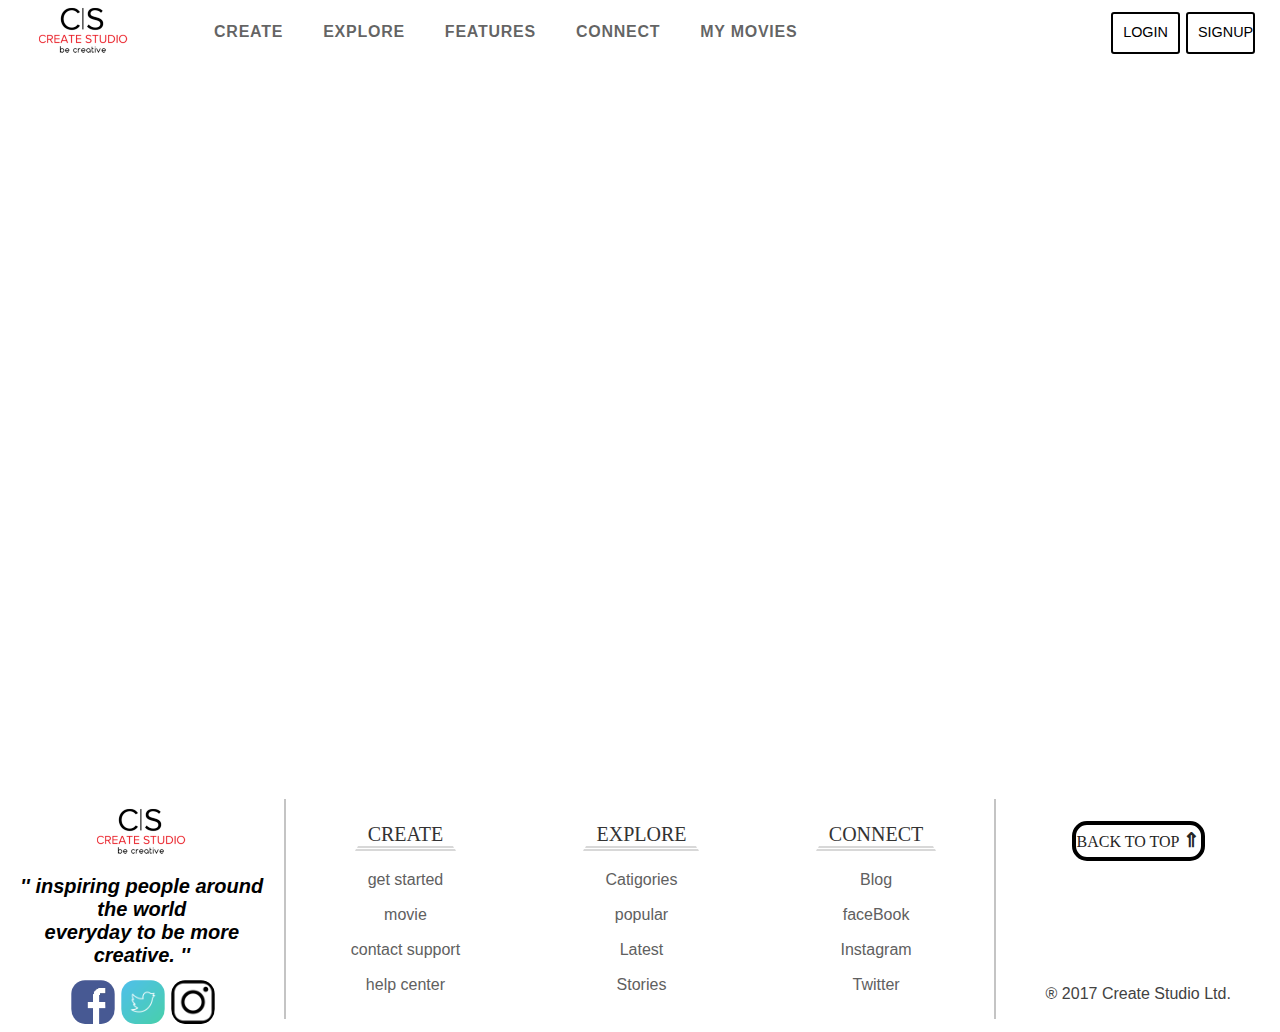
==== commit 30bb8fb8: "13" ====
--- a/index.html
+++ b/index.html
@@ -18,7 +18,7 @@
                 <section class="create_logo">
                     <a href="index.html">
 
-                        <img src="images\logo_png.png" alt="" srcset="">
+                        <img src="images/logo_png.png" alt="" srcset="">
                     </a>
 
 
@@ -76,7 +76,7 @@
                         <li>
                             <a href="index.html">
 
-                                <img src="images\logo_png.png" alt="" srcset="">
+                                <img src="images/logo_png.png" alt="" srcset="">
                             </a>
                         </li>
                         <li>
@@ -134,10 +134,10 @@
 
         
 
-                <video id="vid_vid" src="" autoplay loop muted poster="images/vid_poster.png"></video>
-                
-
-                <iframe id="vid_you" src=""
+             <!--   <video id="vid_vid" src="" autoplay loop muted poster="images/vid_poster.png"></video>
+             -->
+
+                <iframe id="vid_you" src="https://www.youtube.com/embed/ejX4OrNvqhE?rel=0&controls=0&showinfo=0&autoplay=1&loop=1&list=PLB18xrQgSkncvfC4H2NvLcooaqZBJzqn2&mute=1"
                     frameborder="0" gesture="media" allow="encrypted-media" allowfullscreen></iframe>
             </div>
 
@@ -157,7 +157,7 @@
     </main>
     <footer>
         <section class="footer_f">
-            <img src="images\logo_png.png" alt="">
+            <img src="images/logo_png.png" alt="">
             <p>
                 inspiring people around the world
                 <br> everyday to be more
@@ -249,7 +249,7 @@
     </footer>
 
 <script>
-    var ios = /(iPad|iPhone|iPod)/g.test(navigator.userAgent);
+  /*  var ios = /(iPad|iPhone|iPod)/g.test(navigator.userAgent);
     if (ios) {
         document.getElementById("vid_you").style.display="none";
       document.getElementById("vid_you").style.display="none";
@@ -260,7 +260,7 @@
         document.getElementById("vid_you").style.display="block";
         document.getElementById("vid_you").src="https://www.youtube.com/embed/ejX4OrNvqhE?rel=0&controls=0&showinfo=0&autoplay=1&loop=1&list=PLB18xrQgSkncvfC4H2NvLcooaqZBJzqn2&mute=1";
     }
-    
+    */
     </script>
 
 </body>
